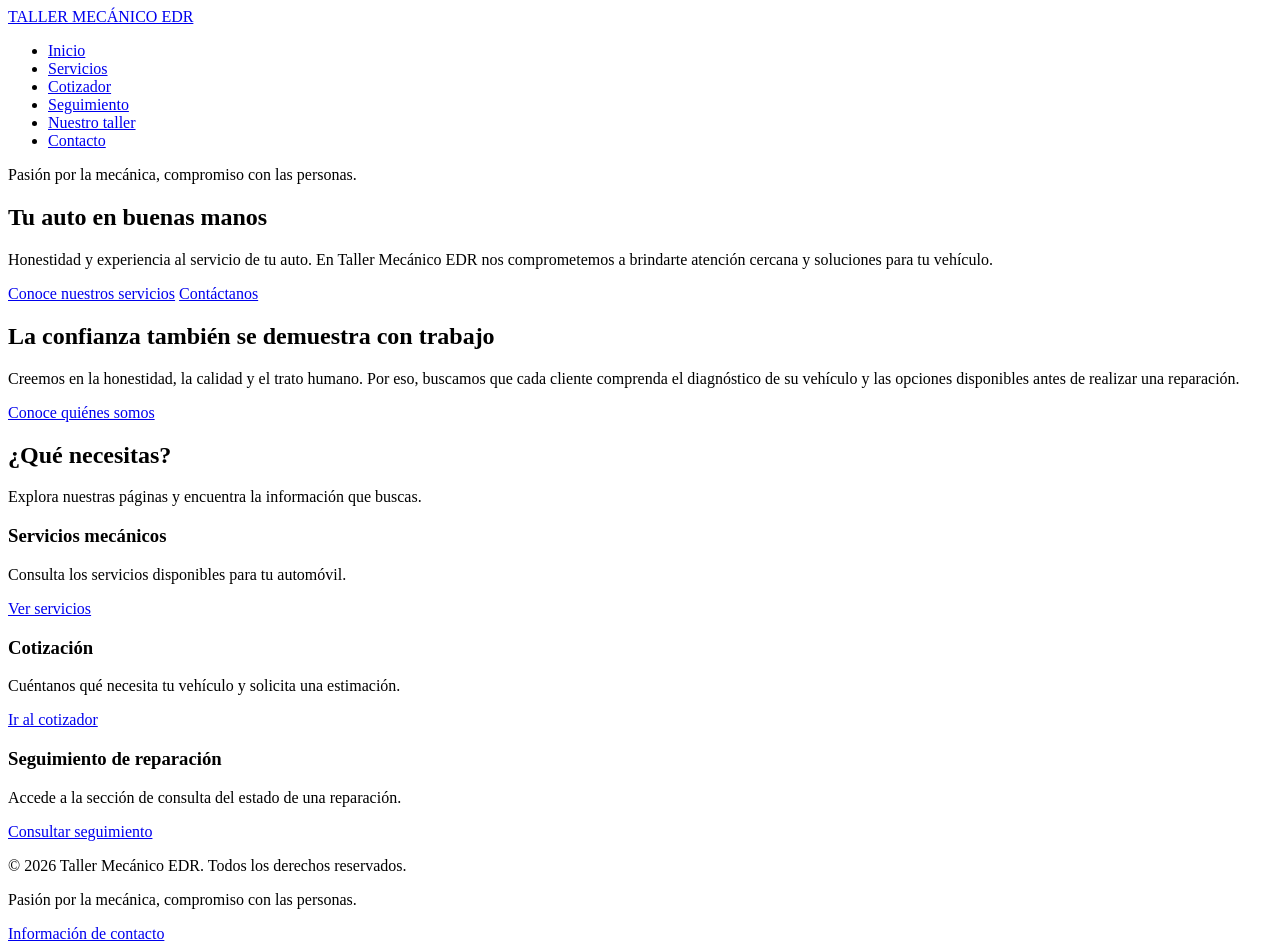
==== index.html @ e2d4d6dc "Se creó la estructura de la página de inicio" ====
<!DOCTYPE html>
<html lang="es">
<head>
    <meta charset="UTF-8">
    <meta name="viewport" content="width=device-width, initial-scale=1.0">

    <meta name="description" content="Conoce Taller Mecánico EDR. Experiencia, honestidad y compromiso al servicio de tu automóvil.">

    <title>Inicio | Taller Mecánico EDR</title>

    <link rel="stylesheet" href="estilo.css">
</head>

<body>

    <header>
        <nav aria-label="Navegación principal">
            <a href="index.html" aria-label="Taller Mecánico EDR, inicio">
                TALLER MECÁNICO EDR
            </a>

            <ul>
                <li>
                    <a href="index.html" aria-current="page">Inicio</a>
                </li>
                <li><a href="servicios.html">Servicios</a></li>
                <li><a href="cotizador.html">Cotizador</a></li>
                <li><a href="seguimiento.html">Seguimiento</a></li>
                <li><a href="taller.html">Nuestro taller</a></li>
                <li><a href="contacto.html">Contacto</a></li>
            </ul>
        </nav>
    </header>

    <main>
        <section id="bienvenida" aria-labelledby="titulo-principal">

            <p>Pasión por la mecánica, compromiso con las personas.</p>

            <h1 id="titulo-principal">
                Tu auto en buenas manos
            </h1>

            <p>
                Honestidad y experiencia al servicio de tu auto.
                En Taller Mecánico EDR nos comprometemos a brindarte
                atención cercana y soluciones para tu vehículo.
            </p>

            <a href="servicios.html">Conoce nuestros servicios</a>

            <a href="contacto.html">Contáctanos</a>

        </section>

        <section id="confianza" aria-labelledby="titulo-confianza">

            <h2 id="titulo-confianza">
                La confianza también se demuestra con trabajo
            </h2>

            <p>
                Creemos en la honestidad, la calidad y el trato humano.
                Por eso, buscamos que cada cliente comprenda el diagnóstico
                de su vehículo y las opciones disponibles antes de realizar
                una reparación.
            </p>

            <a href="taller.html">Conoce quiénes somos</a>

        </section>

        <section id="accesos" aria-labelledby="titulo-accesos">

            <h2 id="titulo-accesos">
                ¿Qué necesitas?
            </h2>

            <p>
                Explora nuestras páginas y encuentra la información
                que buscas.
            </p>

            <article>
                <h3>Servicios mecánicos</h3>
                <p>
                    Consulta los servicios disponibles para tu automóvil.
                </p>
                <a href="servicios.html">Ver servicios</a>
            </article>

            <article>
                <h3>Cotización</h3>
                <p>
                    Cuéntanos qué necesita tu vehículo y solicita
                    una estimación.
                </p>
                <a href="cotizador.html">Ir al cotizador</a>
            </article>

            <article>
                <h3>Seguimiento de reparación</h3>
                <p>
                    Accede a la sección de consulta del estado
                    de una reparación.
                </p>
                <a href="seguimiento.html">Consultar seguimiento</a>
            </article>

        </section>
    </main>

    <footer>
        <p>
            &copy; 2026 Taller Mecánico EDR.
            Todos los derechos reservados.
        </p>

        <p>Pasión por la mecánica, compromiso con las personas.</p>

        <a href="contacto.html">Información de contacto</a>
    </footer>

    <script src="script.js"></script>

</body>
</html>
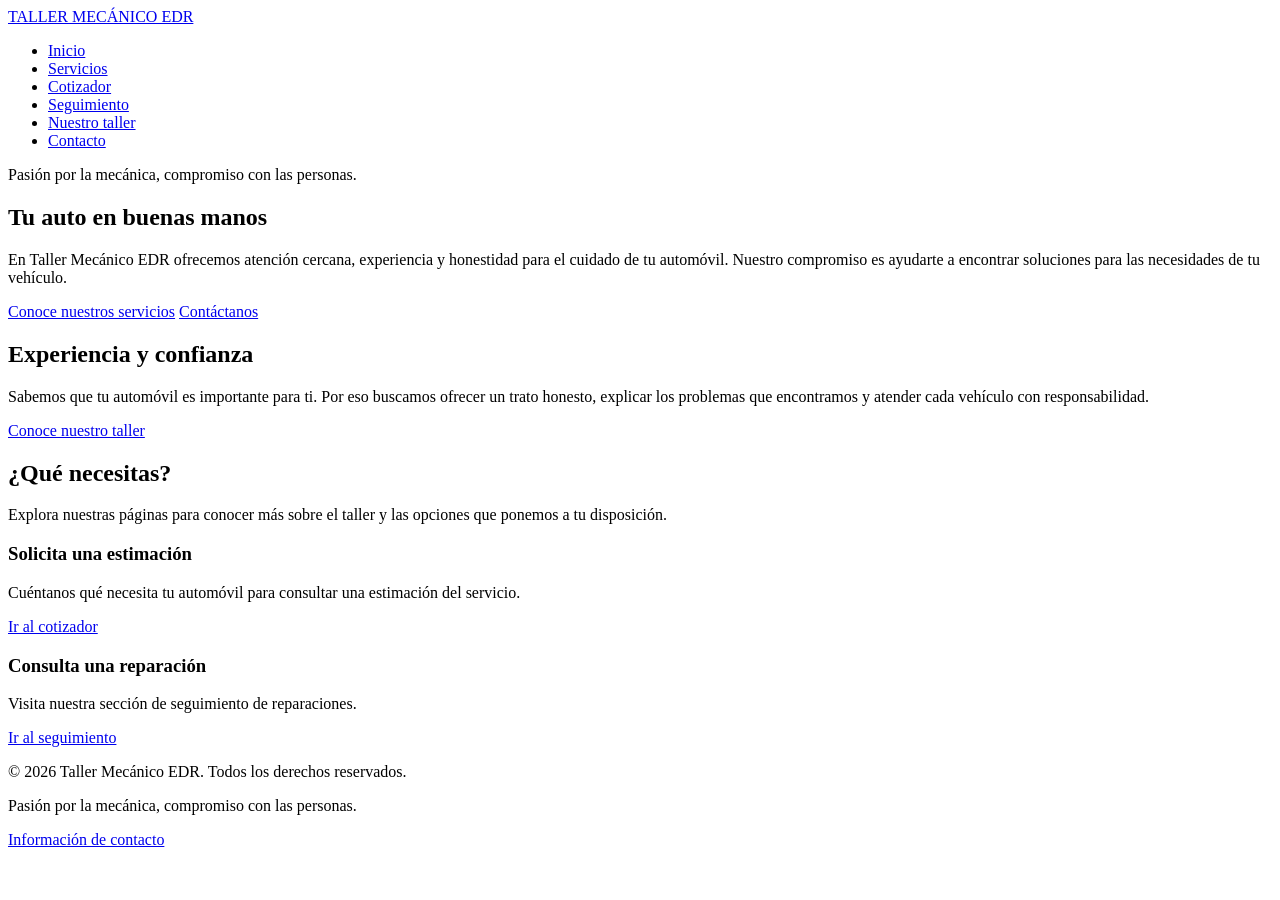
==== commit d2370ae4: "Se ajustó el contenido de la página de inicio" ====
--- a/index.html
+++ b/index.html
@@ -3,26 +3,17 @@
 <head>
     <meta charset="UTF-8">
     <meta name="viewport" content="width=device-width, initial-scale=1.0">
-
-    <meta name="description" content="Conoce Taller Mecánico EDR. Experiencia, honestidad y compromiso al servicio de tu automóvil.">
-
     <title>Inicio | Taller Mecánico EDR</title>
-
     <link rel="stylesheet" href="estilo.css">
 </head>
-
 <body>
 
     <header>
-        <nav aria-label="Navegación principal">
-            <a href="index.html" aria-label="Taller Mecánico EDR, inicio">
-                TALLER MECÁNICO EDR
-            </a>
+        <nav>
+            <a href="index.html">TALLER MECÁNICO EDR</a>
 
             <ul>
-                <li>
-                    <a href="index.html" aria-current="page">Inicio</a>
-                </li>
+                <li><a href="index.html">Inicio</a></li>
                 <li><a href="servicios.html">Servicios</a></li>
                 <li><a href="cotizador.html">Cotizador</a></li>
                 <li><a href="seguimiento.html">Seguimiento</a></li>
@@ -33,95 +24,68 @@
     </header>
 
     <main>
-        <section id="bienvenida" aria-labelledby="titulo-principal">
-
+        <section>
             <p>Pasión por la mecánica, compromiso con las personas.</p>
 
-            <h1 id="titulo-principal">
-                Tu auto en buenas manos
-            </h1>
+            <h1>Tu auto en buenas manos</h1>
 
             <p>
-                Honestidad y experiencia al servicio de tu auto.
-                En Taller Mecánico EDR nos comprometemos a brindarte
-                atención cercana y soluciones para tu vehículo.
+                En Taller Mecánico EDR ofrecemos atención cercana,
+                experiencia y honestidad para el cuidado de tu automóvil.
+                Nuestro compromiso es ayudarte a encontrar soluciones
+                para las necesidades de tu vehículo.
             </p>
 
             <a href="servicios.html">Conoce nuestros servicios</a>
-
             <a href="contacto.html">Contáctanos</a>
-
         </section>
 
-        <section id="confianza" aria-labelledby="titulo-confianza">
-
-            <h2 id="titulo-confianza">
-                La confianza también se demuestra con trabajo
-            </h2>
+        <section>
+            <h2>Experiencia y confianza</h2>
 
             <p>
-                Creemos en la honestidad, la calidad y el trato humano.
-                Por eso, buscamos que cada cliente comprenda el diagnóstico
-                de su vehículo y las opciones disponibles antes de realizar
-                una reparación.
+                Sabemos que tu automóvil es importante para ti.
+                Por eso buscamos ofrecer un trato honesto, explicar
+                los problemas que encontramos y atender cada vehículo
+                con responsabilidad.
             </p>
 
-            <a href="taller.html">Conoce quiénes somos</a>
-
+            <a href="taller.html">Conoce nuestro taller</a>
         </section>
 
-        <section id="accesos" aria-labelledby="titulo-accesos">
-
-            <h2 id="titulo-accesos">
-                ¿Qué necesitas?
-            </h2>
+        <section>
+            <h2>¿Qué necesitas?</h2>
 
             <p>
-                Explora nuestras páginas y encuentra la información
-                que buscas.
+                Explora nuestras páginas para conocer más sobre
+                el taller y las opciones que ponemos a tu disposición.
             </p>
 
             <article>
-                <h3>Servicios mecánicos</h3>
+                <h3>Solicita una estimación</h3>
                 <p>
-                    Consulta los servicios disponibles para tu automóvil.
-                </p>
-                <a href="servicios.html">Ver servicios</a>
-            </article>
-
-            <article>
-                <h3>Cotización</h3>
-                <p>
-                    Cuéntanos qué necesita tu vehículo y solicita
-                    una estimación.
+                    Cuéntanos qué necesita tu automóvil para consultar
+                    una estimación del servicio.
                 </p>
                 <a href="cotizador.html">Ir al cotizador</a>
             </article>
 
             <article>
-                <h3>Seguimiento de reparación</h3>
+                <h3>Consulta una reparación</h3>
                 <p>
-                    Accede a la sección de consulta del estado
-                    de una reparación.
+                    Visita nuestra sección de seguimiento de reparaciones.
                 </p>
-                <a href="seguimiento.html">Consultar seguimiento</a>
+                <a href="seguimiento.html">Ir al seguimiento</a>
             </article>
-
         </section>
     </main>
 
     <footer>
-        <p>
-            &copy; 2026 Taller Mecánico EDR.
-            Todos los derechos reservados.
-        </p>
-
+        <p>&copy; 2026 Taller Mecánico EDR. Todos los derechos reservados.</p>
         <p>Pasión por la mecánica, compromiso con las personas.</p>
-
         <a href="contacto.html">Información de contacto</a>
     </footer>
 
     <script src="script.js"></script>
-
 </body>
 </html>
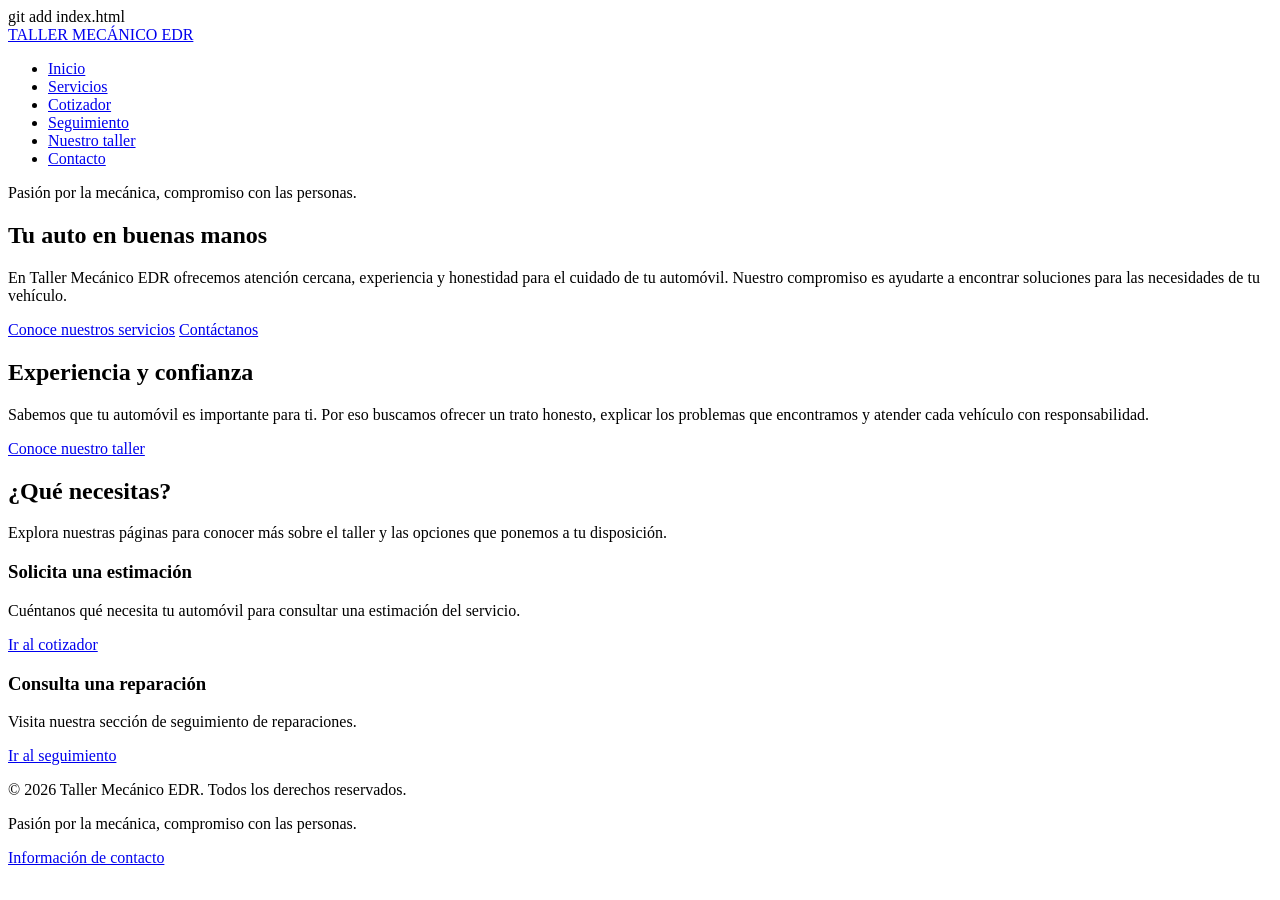
==== commit 89757e64: "Se ajustó el contenido de la página de inicio" ====
--- a/index.html
+++ b/index.html
@@ -1,4 +1,4 @@
-<!DOCTYPE html>
+git add index.html<!DOCTYPE html>
 <html lang="es">
 <head>
     <meta charset="UTF-8">
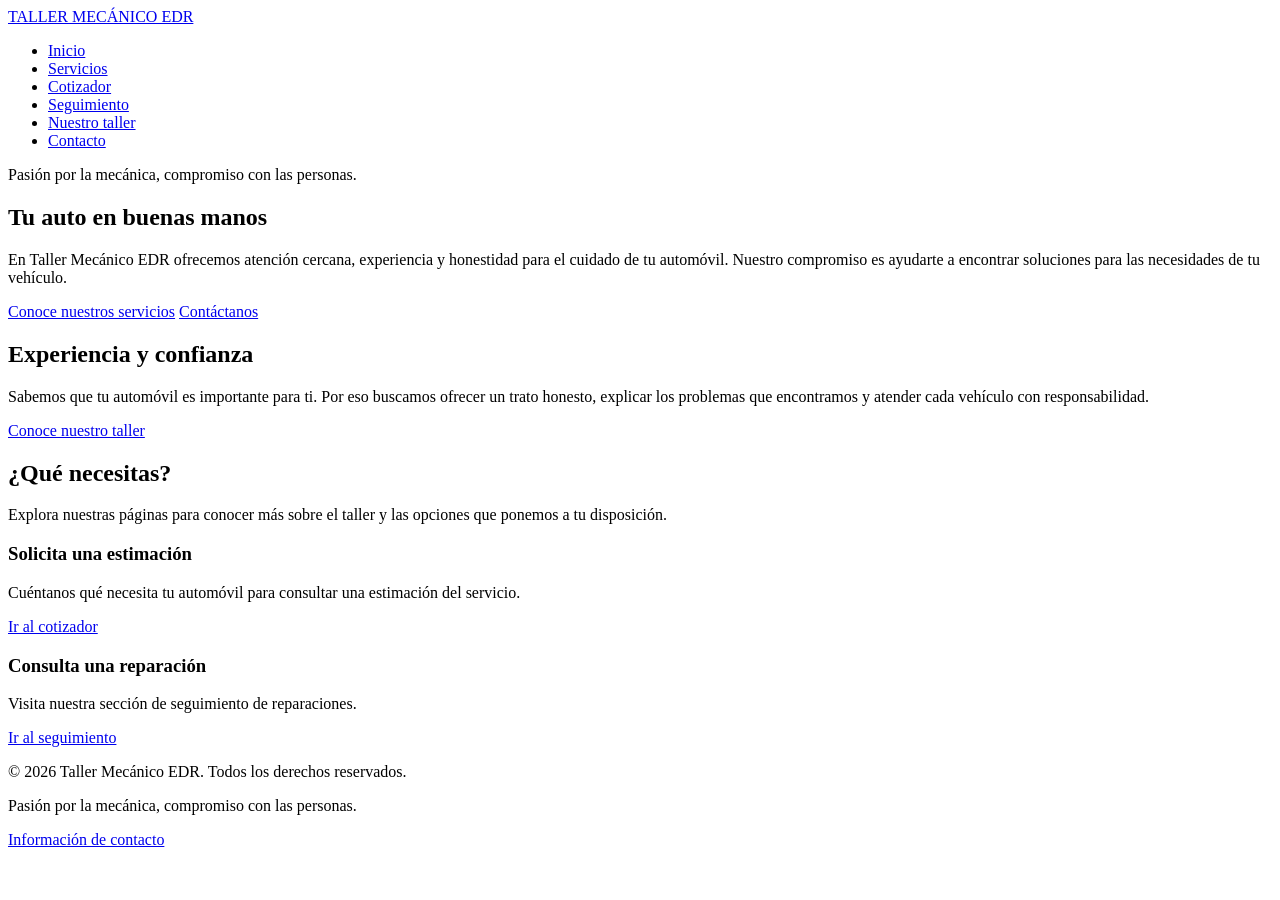
==== commit 376f3bf4: "Se ajustó el contenido de la página de inicio" ====
--- a/index.html
+++ b/index.html
@@ -1,4 +1,4 @@
-git add index.html<!DOCTYPE html>
+<!DOCTYPE html>
 <html lang="es">
 <head>
     <meta charset="UTF-8">
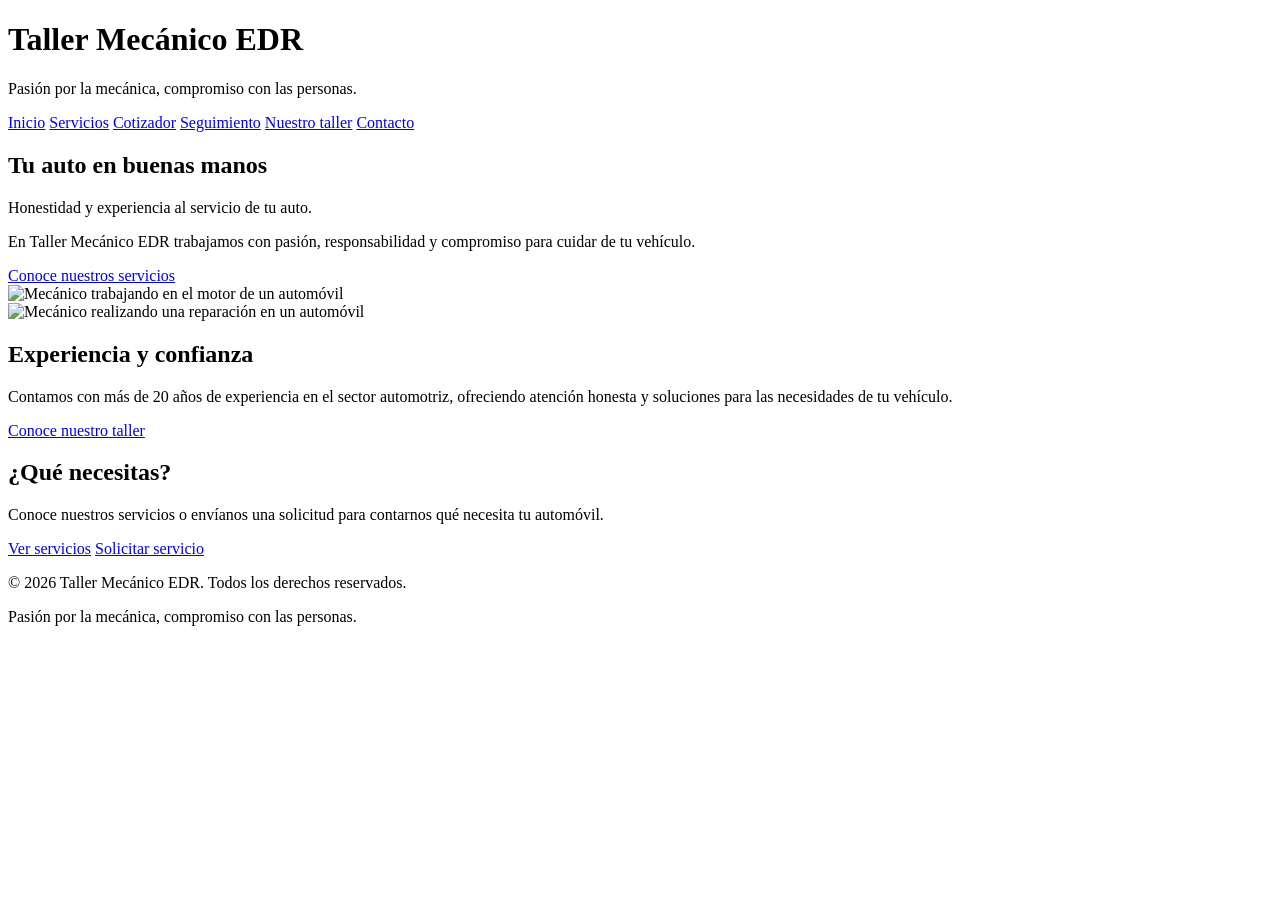
==== commit e2f14e23: "Se agregaron las imágenes de inicio y se modifico la estructura" ====
--- a/index.html
+++ b/index.html
@@ -4,88 +4,96 @@
     <meta charset="UTF-8">
     <meta name="viewport" content="width=device-width, initial-scale=1.0">
     <title>Inicio | Taller Mecánico EDR</title>
-    <link rel="stylesheet" href="estilo.css">
+    <link rel="stylesheet" href="style.css">
 </head>
+
 <body>
 
     <header>
+        <h1>Taller Mecánico EDR</h1>
+        <p>Pasión por la mecánica, compromiso con las personas.</p>
+
         <nav>
-            <a href="index.html">TALLER MECÁNICO EDR</a>
-
-            <ul>
-                <li><a href="index.html">Inicio</a></li>
-                <li><a href="servicios.html">Servicios</a></li>
-                <li><a href="cotizador.html">Cotizador</a></li>
-                <li><a href="seguimiento.html">Seguimiento</a></li>
-                <li><a href="taller.html">Nuestro taller</a></li>
-                <li><a href="contacto.html">Contacto</a></li>
-            </ul>
+            <a href="index.html">Inicio</a>
+            <a href="servicios.html">Servicios</a>
+            <a href="cotizador.html">Cotizador</a>
+            <a href="seguimiento.html">Seguimiento</a>
+            <a href="taller.html">Nuestro taller</a>
+            <a href="contacto.html">Contacto</a>
         </nav>
     </header>
 
     <main>
-        <section>
-            <p>Pasión por la mecánica, compromiso con las personas.</p>
 
-            <h1>Tu auto en buenas manos</h1>
+        <!-- Sección principal: la imagen de Inicio aparece primero -->
+        <section class="inicio-principal">
 
-            <p>
-                En Taller Mecánico EDR ofrecemos atención cercana,
-                experiencia y honestidad para el cuidado de tu automóvil.
-                Nuestro compromiso es ayudarte a encontrar soluciones
-                para las necesidades de tu vehículo.
-            </p>
+            <div class="contenido-inicio">
+                <h2>Tu auto en buenas manos</h2>
 
-            <a href="servicios.html">Conoce nuestros servicios</a>
-            <a href="contacto.html">Contáctanos</a>
+                <p>Honestidad y experiencia al servicio de tu auto.</p>
+
+                <p>
+                    En Taller Mecánico EDR trabajamos con pasión,
+                    responsabilidad y compromiso para cuidar de tu vehículo.
+                </p>
+
+                <a href="servicios.html">Conoce nuestros servicios</a>
+            </div>
+
+            <div class="imagen-inicio">
+                <img
+                    src="img/Inicio.png"
+                    alt="Mecánico trabajando en el motor de un automóvil">
+            </div>
+
         </section>
 
-        <section>
+        <!-- Segunda imagen -->
+        <section class="segunda-imagen">
+
+            <img
+                src="img/Imagen2.png"
+                alt="Mecánico realizando una reparación en un automóvil">
+
+        </section>
+
+        <section class="experiencia">
             <h2>Experiencia y confianza</h2>
 
             <p>
-                Sabemos que tu automóvil es importante para ti.
-                Por eso buscamos ofrecer un trato honesto, explicar
-                los problemas que encontramos y atender cada vehículo
-                con responsabilidad.
+                Contamos con más de 20 años de experiencia en el sector
+                automotriz, ofreciendo atención honesta y soluciones
+                para las necesidades de tu vehículo.
             </p>
 
             <a href="taller.html">Conoce nuestro taller</a>
         </section>
 
-        <section>
+        <section class="necesitas">
             <h2>¿Qué necesitas?</h2>
 
             <p>
-                Explora nuestras páginas para conocer más sobre
-                el taller y las opciones que ponemos a tu disposición.
+                Conoce nuestros servicios o envíanos una solicitud
+                para contarnos qué necesita tu automóvil.
             </p>
 
-            <article>
-                <h3>Solicita una estimación</h3>
-                <p>
-                    Cuéntanos qué necesita tu automóvil para consultar
-                    una estimación del servicio.
-                </p>
-                <a href="cotizador.html">Ir al cotizador</a>
-            </article>
+            <a href="servicios.html">Ver servicios</a>
+            <a href="cotizador.html">Solicitar servicio</a>
+        </section>
 
-            <article>
-                <h3>Consulta una reparación</h3>
-                <p>
-                    Visita nuestra sección de seguimiento de reparaciones.
-                </p>
-                <a href="seguimiento.html">Ir al seguimiento</a>
-            </article>
-        </section>
     </main>
 
     <footer>
-        <p>&copy; 2026 Taller Mecánico EDR. Todos los derechos reservados.</p>
+        <p>
+            &copy; 2026 Taller Mecánico EDR.
+            Todos los derechos reservados.
+        </p>
+
         <p>Pasión por la mecánica, compromiso con las personas.</p>
-        <a href="contacto.html">Información de contacto</a>
     </footer>
 
     <script src="script.js"></script>
+
 </body>
 </html>
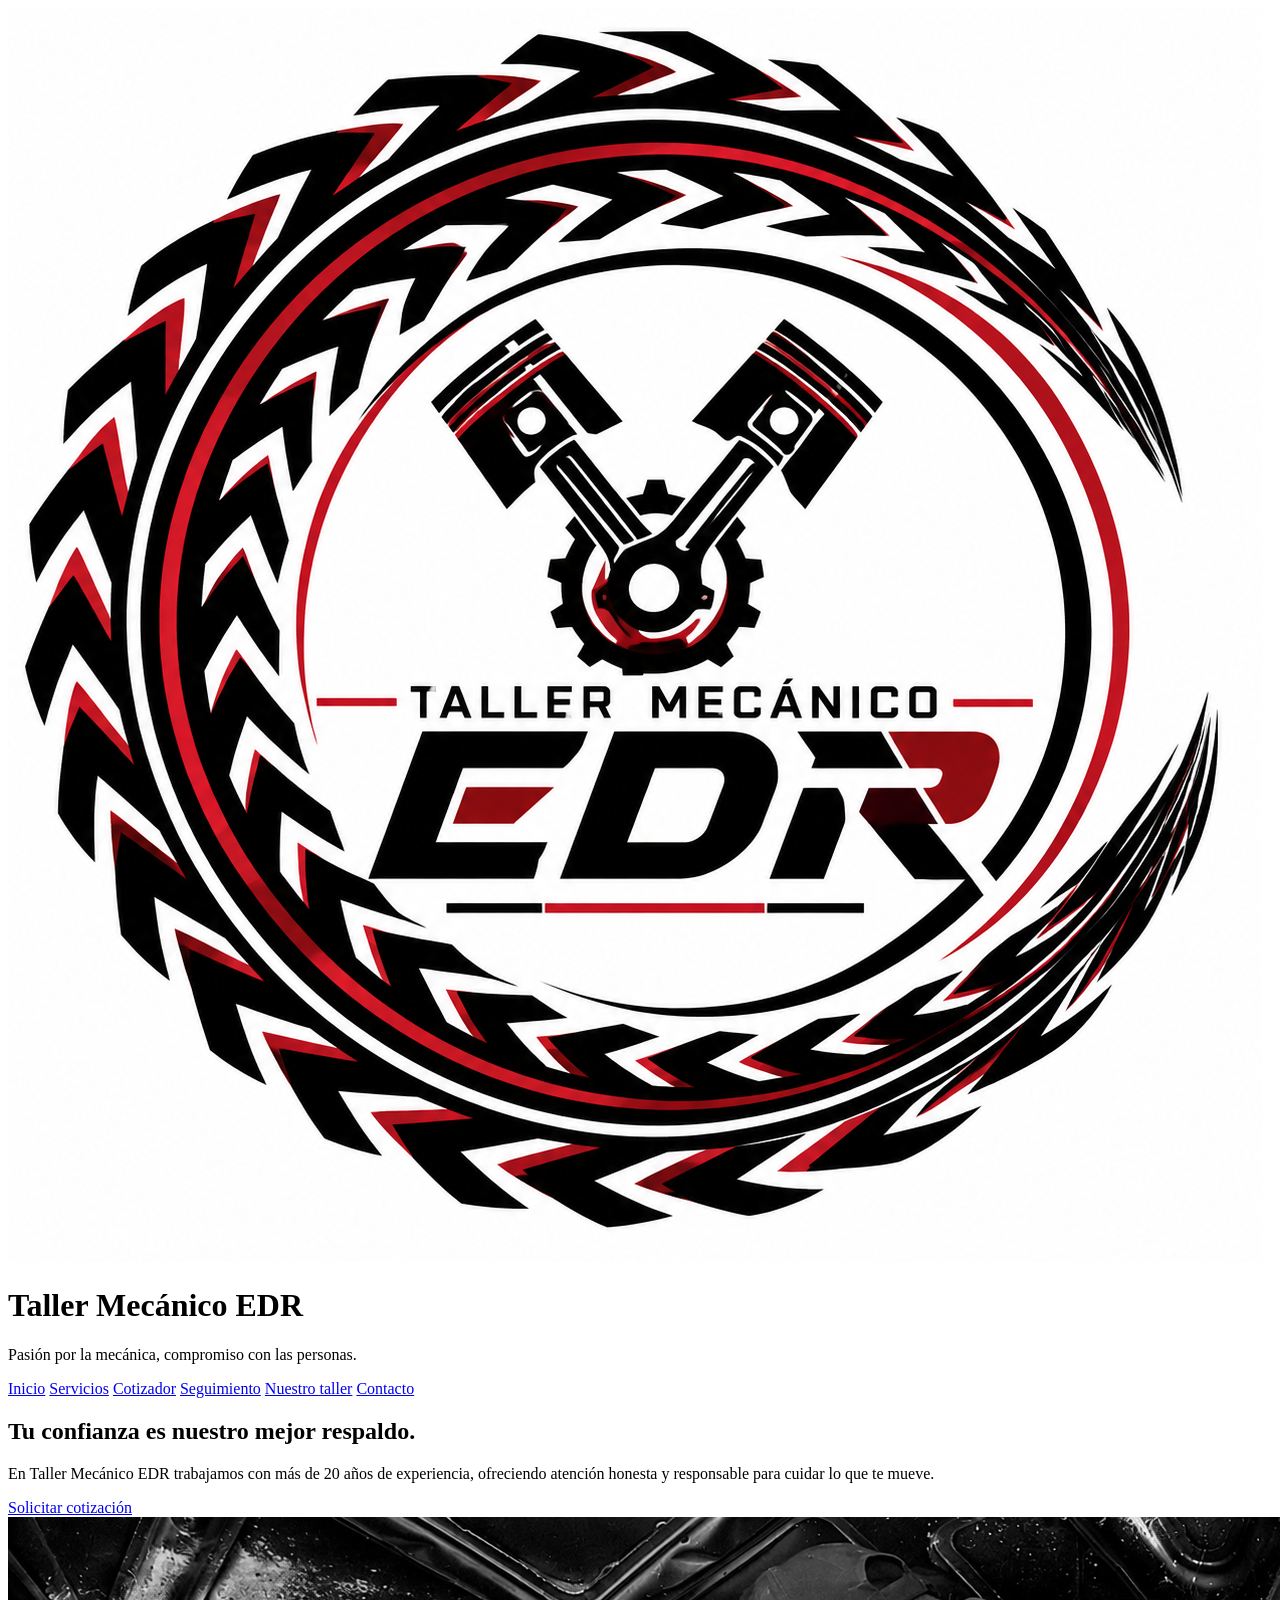
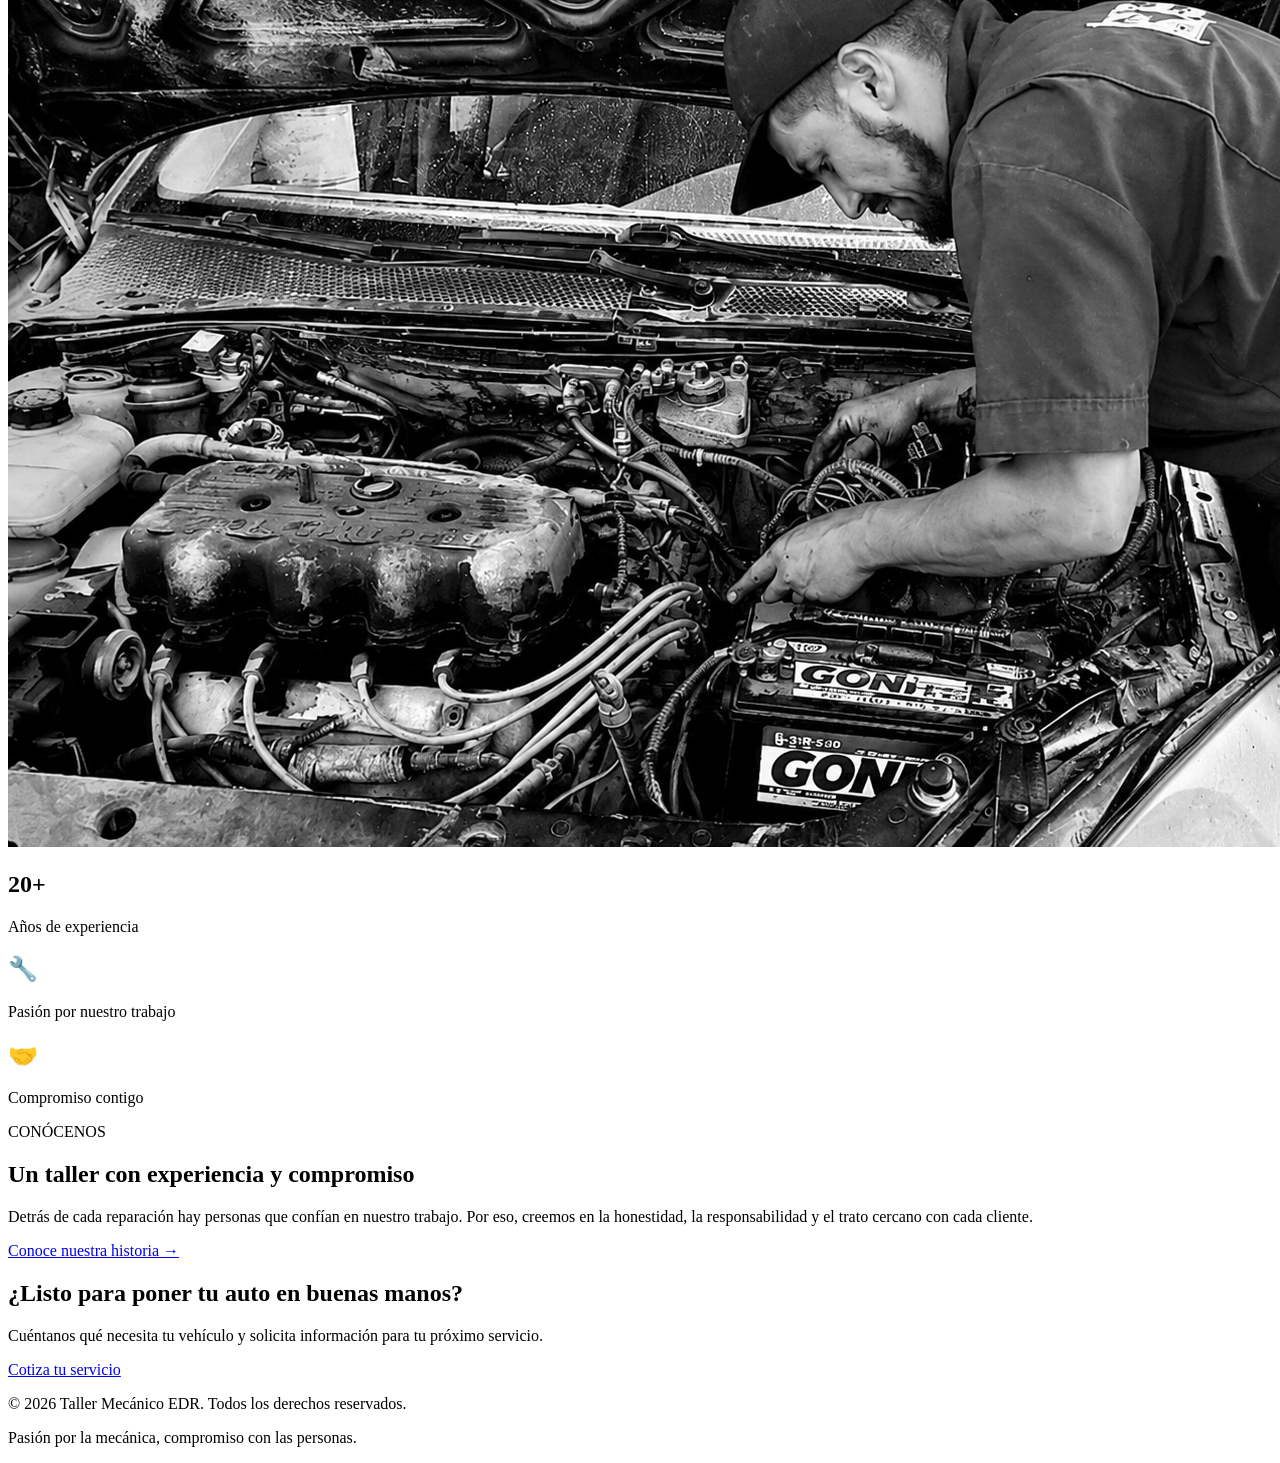
==== commit e488142c: "Actualicé la página de inicio" ====
--- a/index.html
+++ b/index.html
@@ -3,83 +3,94 @@
 <head>
     <meta charset="UTF-8">
     <meta name="viewport" content="width=device-width, initial-scale=1.0">
+    <meta name="description" content="Taller Mecánico EDR: experiencia, honestidad y compromiso con tu vehículo.">
     <title>Inicio | Taller Mecánico EDR</title>
     <link rel="stylesheet" href="style.css">
 </head>
-
 <body>
 
     <header>
+        <img src="img/logoEDR.png" alt="Logo de Taller Mecánico EDR">
         <h1>Taller Mecánico EDR</h1>
         <p>Pasión por la mecánica, compromiso con las personas.</p>
+    </header>
 
-        <nav>
-            <a href="index.html">Inicio</a>
-            <a href="servicios.html">Servicios</a>
-            <a href="cotizador.html">Cotizador</a>
-            <a href="seguimiento.html">Seguimiento</a>
-            <a href="taller.html">Nuestro taller</a>
-            <a href="contacto.html">Contacto</a>
-        </nav>
-    </header>
+    <nav>
+        <a href="index.html">Inicio</a>
+        <a href="servicios.html">Servicios</a>
+        <a href="cotizador.html">Cotizador</a>
+        <a href="seguimiento.html">Seguimiento</a>
+        <a href="taller.html">Nuestro taller</a>
+        <a href="contacto.html">Contacto</a>
+    </nav>
 
     <main>
 
-        <!-- Sección principal: la imagen de Inicio aparece primero -->
-        <section class="inicio-principal">
-
-            <div class="contenido-inicio">
-                <h2>Tu auto en buenas manos</h2>
-
-                <p>Honestidad y experiencia al servicio de tu auto.</p>
+        <section class="portada-inicio">
+            <div class="texto-portada">
+                <h2>Tu confianza es nuestro mejor respaldo.</h2>
 
                 <p>
-                    En Taller Mecánico EDR trabajamos con pasión,
-                    responsabilidad y compromiso para cuidar de tu vehículo.
+                    En Taller Mecánico EDR trabajamos con más de 20 años
+                    de experiencia, ofreciendo atención honesta y responsable
+                    para cuidar lo que te mueve.
                 </p>
 
-                <a href="servicios.html">Conoce nuestros servicios</a>
+                <a href="cotizador.html" class="boton-inicio">
+                    Solicitar cotización
+                </a>
             </div>
 
-            <div class="imagen-inicio">
-                <img
-                    src="img/Inicio.png"
-                    alt="Mecánico trabajando en el motor de un automóvil">
+            <div class="imagen-portada">
+                <img src="img/Inicio.png" alt="Vehículo en Taller Mecánico EDR">
+            </div>
+        </section>
+
+        <section class="experiencia-inicio">
+            <div>
+                <h2>20+</h2>
+                <p>Años de experiencia</p>
             </div>
 
+            <div>
+                <h2>🔧</h2>
+                <p>Pasión por nuestro trabajo</p>
+            </div>
+
+            <div>
+                <h2>🤝</h2>
+                <p>Compromiso contigo</p>
+            </div>
         </section>
 
-        <!-- Segunda imagen -->
-        <section class="segunda-imagen">
+        <section class="historia-inicio">
+            <div>
+                <p class="etiqueta-inicio">CONÓCENOS</p>
+                <h2>Un taller con experiencia y compromiso</h2>
 
-            <img
-                src="img/Imagen2.png"
-                alt="Mecánico realizando una reparación en un automóvil">
+                <p>
+                    Detrás de cada reparación hay personas que confían
+                    en nuestro trabajo. Por eso, creemos en la honestidad,
+                    la responsabilidad y el trato cercano con cada cliente.
+                </p>
 
+                <a href="taller.html" class="enlace-inicio">
+                    Conoce nuestra historia →
+                </a>
+            </div>
         </section>
 
-        <section class="experiencia">
-            <h2>Experiencia y confianza</h2>
+        <section class="cierre-inicio">
+            <h2>¿Listo para poner tu auto en buenas manos?</h2>
 
             <p>
-                Contamos con más de 20 años de experiencia en el sector
-                automotriz, ofreciendo atención honesta y soluciones
-                para las necesidades de tu vehículo.
+                Cuéntanos qué necesita tu vehículo y solicita información
+                para tu próximo servicio.
             </p>
 
-            <a href="taller.html">Conoce nuestro taller</a>
-        </section>
-
-        <section class="necesitas">
-            <h2>¿Qué necesitas?</h2>
-
-            <p>
-                Conoce nuestros servicios o envíanos una solicitud
-                para contarnos qué necesita tu automóvil.
-            </p>
-
-            <a href="servicios.html">Ver servicios</a>
-            <a href="cotizador.html">Solicitar servicio</a>
+            <a href="cotizador.html" class="boton-inicio">
+                Cotiza tu servicio
+            </a>
         </section>
 
     </main>
@@ -93,7 +104,5 @@
         <p>Pasión por la mecánica, compromiso con las personas.</p>
     </footer>
 
-    <script src="script.js"></script>
-
 </body>
 </html>
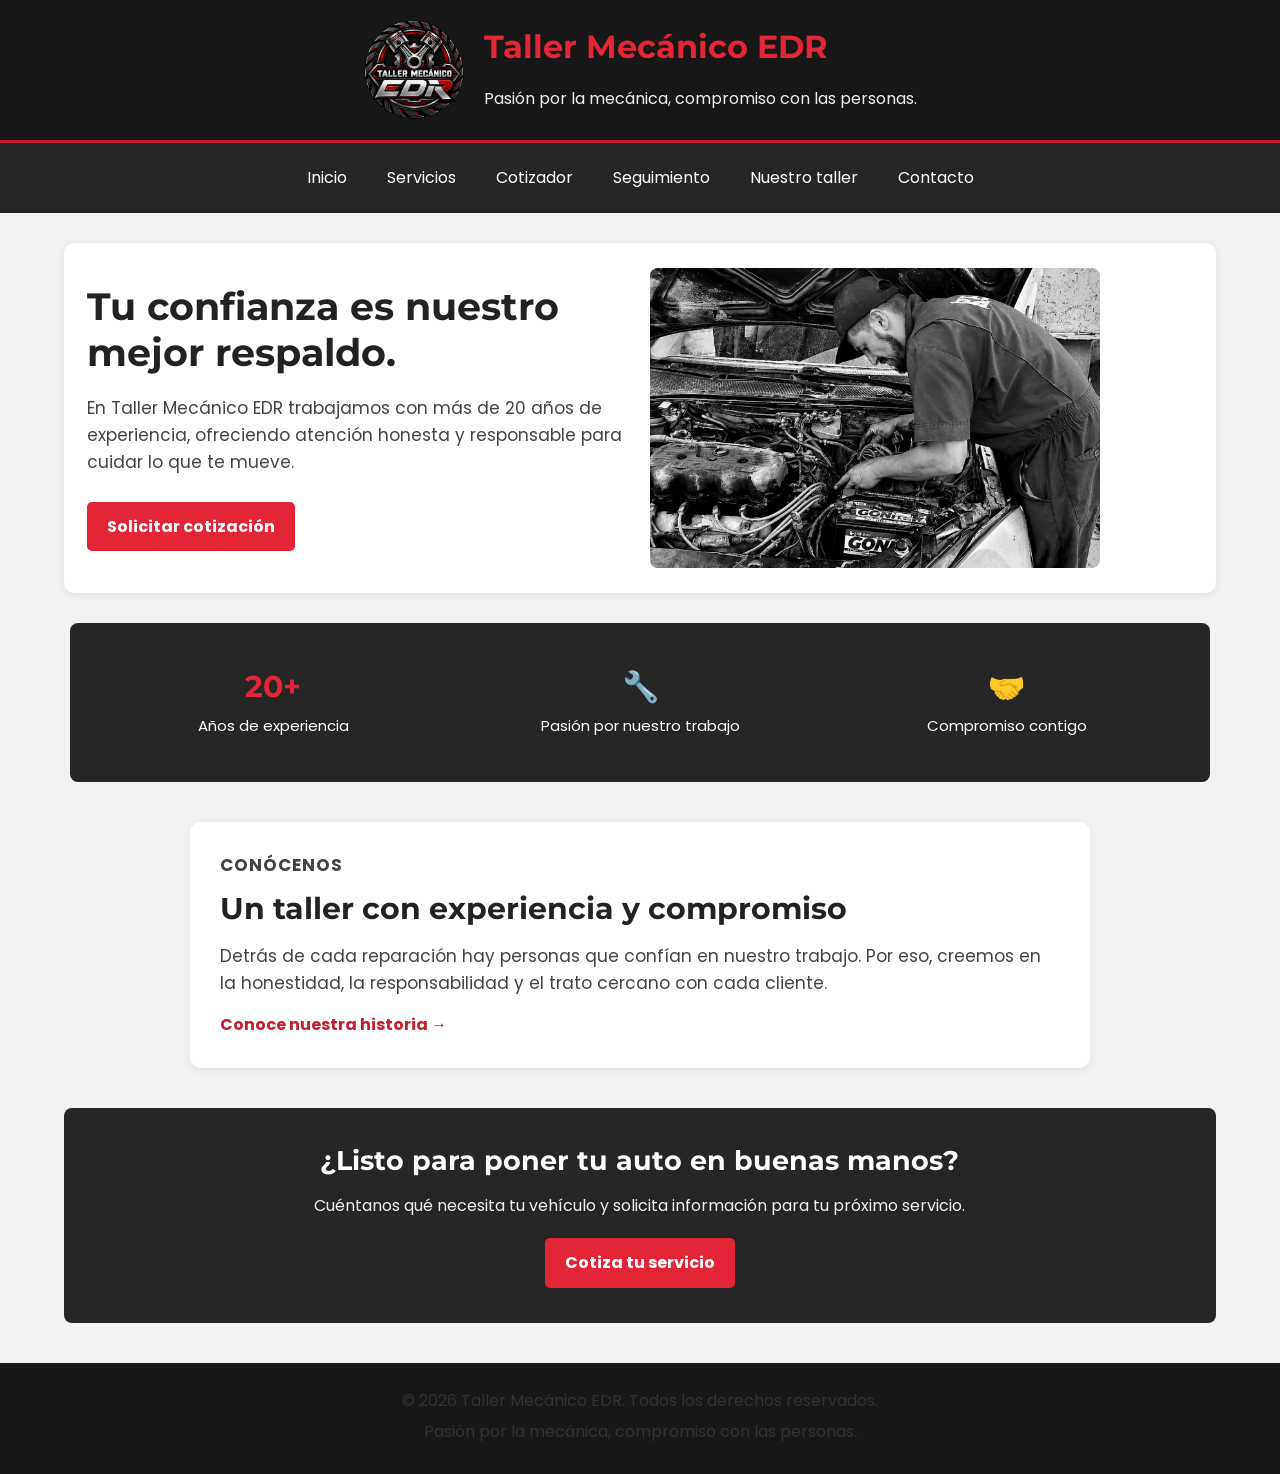
==== commit 63f0b709: "Integre Bootstrap en la página de inicio" ====
--- a/index.html
+++ b/index.html
@@ -4,9 +4,23 @@
     <meta charset="UTF-8">
     <meta name="viewport" content="width=device-width, initial-scale=1.0">
     <meta name="description" content="Taller Mecánico EDR: experiencia, honestidad y compromiso con tu vehículo.">
+
     <title>Inicio | Taller Mecánico EDR</title>
+
+    <!-- Uso Bootstrap para adaptar mi página a diferentes pantallas -->
+    <link
+        href="https://cdn.jsdelivr.net/npm/bootstrap@5.3.3/dist/css/bootstrap.min.css"
+        rel="stylesheet"
+    >
+
+    <link
+        href="https://fonts.googleapis.com/css2?family=Montserrat:wght@400;500;600;700&family=Poppins:wght@400;500;600;700&display=swap"
+        rel="stylesheet"
+    >
+
     <link rel="stylesheet" href="style.css">
 </head>
+
 <body>
 
     <header>
@@ -26,71 +40,93 @@
 
     <main>
 
-        <section class="portada-inicio">
-            <div class="texto-portada">
-                <h2>Tu confianza es nuestro mejor respaldo.</h2>
+        <section class="portada-inicio container-fluid">
+            <div class="row align-items-center">
 
-                <p>
-                    En Taller Mecánico EDR trabajamos con más de 20 años
-                    de experiencia, ofreciendo atención honesta y responsable
-                    para cuidar lo que te mueve.
-                </p>
+                <div class="texto-portada col-12 col-md-6">
+                    <h2>Tu confianza es nuestro mejor respaldo.</h2>
 
-                <a href="cotizador.html" class="boton-inicio">
-                    Solicitar cotización
-                </a>
-            </div>
+                    <p>
+                        En Taller Mecánico EDR trabajamos con más de 20 años
+                        de experiencia, ofreciendo atención honesta y responsable
+                        para cuidar lo que te mueve.
+                    </p>
 
-            <div class="imagen-portada">
-                <img src="img/Inicio.png" alt="Vehículo en Taller Mecánico EDR">
+                    <a href="cotizador.html" class="boton-inicio">
+                        Solicitar cotización
+                    </a>
+                </div>
+
+                <div class="imagen-portada col-12 col-md-6">
+                    <img
+                        src="img/Inicio.png"
+                        alt="Vehículo en Taller Mecánico EDR"
+                        class="img-fluid"
+                    >
+                </div>
+
             </div>
         </section>
 
-        <section class="experiencia-inicio">
-            <div>
-                <h2>20+</h2>
-                <p>Años de experiencia</p>
-            </div>
+        <section class="experiencia-inicio container">
+            <div class="row justify-content-center">
 
-            <div>
-                <h2>🔧</h2>
-                <p>Pasión por nuestro trabajo</p>
-            </div>
+                <div class="col-12 col-md-4">
+                    <h2>20+</h2>
+                    <p>Años de experiencia</p>
+                </div>
 
-            <div>
-                <h2>🤝</h2>
-                <p>Compromiso contigo</p>
+                <div class="col-12 col-md-4">
+                    <h2>🔧</h2>
+                    <p>Pasión por nuestro trabajo</p>
+                </div>
+
+                <div class="col-12 col-md-4">
+                    <h2>🤝</h2>
+                    <p>Compromiso contigo</p>
+                </div>
+
             </div>
         </section>
 
-        <section class="historia-inicio">
-            <div>
-                <p class="etiqueta-inicio">CONÓCENOS</p>
-                <h2>Un taller con experiencia y compromiso</h2>
+        <section class="historia-inicio container-fluid">
+            <div class="row align-items-center">
+                <div class="col-12">
 
-                <p>
-                    Detrás de cada reparación hay personas que confían
-                    en nuestro trabajo. Por eso, creemos en la honestidad,
-                    la responsabilidad y el trato cercano con cada cliente.
-                </p>
+                    <p class="etiqueta-inicio">CONÓCENOS</p>
+                    <h2>Un taller con experiencia y compromiso</h2>
 
-                <a href="taller.html" class="enlace-inicio">
-                    Conoce nuestra historia →
-                </a>
+                    <p>
+                        Detrás de cada reparación hay personas que confían
+                        en nuestro trabajo. Por eso, creemos en la honestidad,
+                        la responsabilidad y el trato cercano con cada cliente.
+                    </p>
+
+                    <a href="taller.html" class="enlace-inicio">
+                        Conoce nuestra historia →
+                    </a>
+
+                </div>
             </div>
         </section>
 
-        <section class="cierre-inicio">
-            <h2>¿Listo para poner tu auto en buenas manos?</h2>
+        <section class="cierre-inicio container-fluid">
+            <div class="row justify-content-center">
+                <div class="col-12 col-lg-10">
 
-            <p>
-                Cuéntanos qué necesita tu vehículo y solicita información
-                para tu próximo servicio.
-            </p>
+                    <h2>¿Listo para poner tu auto en buenas manos?</h2>
 
-            <a href="cotizador.html" class="boton-inicio">
-                Cotiza tu servicio
-            </a>
+                    <p>
+                        Cuéntanos qué necesita tu vehículo y solicita información
+                        para tu próximo servicio.
+                    </p>
+
+                    <a href="cotizador.html" class="boton-inicio">
+                        Cotiza tu servicio
+                    </a>
+
+                </div>
+            </div>
         </section>
 
     </main>
@@ -104,5 +140,7 @@
         <p>Pasión por la mecánica, compromiso con las personas.</p>
     </footer>
 
+    <script src="https://cdn.jsdelivr.net/npm/bootstrap@5.3.3/dist/js/bootstrap.bundle.min.js"></script>
+
 </body>
 </html>
--- a/style.css
+++ b/style.css
@@ -0,0 +1,867 @@
+* {
+    margin: 0;
+    padding: 0;
+    box-sizing: border-box;
+}
+
+body {
+    font-family: 'Poppins', sans-serif;
+    background-color: #f2f2f2;
+    color: #222222;
+    line-height: 1.6;
+}
+
+img {
+    max-width: 100%;
+}
+
+h2,
+h3 {
+    line-height: 1.3;
+}
+
+p {
+    overflow-wrap: break-word;
+}
+
+/* General */
+
+main {
+    width: 90%;
+    max-width: 1200px;
+    min-height: 60vh;
+    margin: 30px auto;
+}
+
+section {
+    margin-bottom: 30px;
+}
+
+h2 {
+    color: #c51f30;
+    margin-bottom: 15px;
+    font-size: 26px;
+}
+
+h3 {
+    color: #222222;
+    margin-bottom: 10px;
+}
+
+p {
+    margin-bottom: 15px;
+}
+
+/* Encabezado */
+
+header {
+    background-color: #171717;
+    color: white;
+    display: grid;
+    grid-template-columns: 100px auto;
+    grid-template-rows: auto auto;
+    justify-content: center;
+    align-items: center;
+    column-gap: 20px;
+    padding: 20px;
+    border-bottom: 3px solid #c51f30;
+}
+
+header img {
+    display: block;
+    grid-column: 1;
+    grid-row: 1 / 3;
+    width: 100px;
+    height: 100px;
+    object-fit: contain;
+    margin: 0;
+}
+
+header h1 {
+    grid-column: 2;
+    grid-row: 1;
+    color: #e32636;
+    font-size: 32px;
+    font-weight: bold;
+    margin-bottom: 4px;
+    text-align: left;
+}
+
+header p {
+    grid-column: 2;
+    grid-row: 2;
+    color: #eeeeee;
+    font-size: 16px;
+    margin-bottom: 0;
+    text-align: left;
+}
+
+/* Menú */
+
+nav {
+    background-color: #262626;
+    display: flex;
+    justify-content: center;
+    align-items: center;
+    flex-wrap: wrap;
+    padding: 12px;
+    gap: 10px;
+}
+
+nav a {
+    color: white;
+    text-decoration: none;
+    padding: 10px 15px;
+    border-radius: 5px;
+    transition: background-color 0.2s;
+}
+
+nav a:hover {
+    background-color: #e32636;
+}
+
+/* Botones */
+
+.boton-inicio {
+    display: inline-block;
+    background-color: #e32636;
+    color: white;
+    text-decoration: none;
+    padding: 12px 20px;
+    border: none;
+    border-radius: 5px;
+    font-weight: bold;
+    transition: background-color 0.2s;
+}
+
+.boton-inicio:hover {
+    background-color: #a81725;
+}
+
+button {
+    background-color: #e32636;
+    color: white;
+    border: none;
+    padding: 12px 20px;
+    border-radius: 5px;
+    cursor: pointer;
+    font-size: 16px;
+    transition: background-color 0.2s;
+}
+
+button:hover {
+    background-color: #a81725;
+}
+
+/* Inicio */
+
+.portada-inicio {
+    display: flex;
+    align-items: center;
+    justify-content: space-between;
+    gap: 35px;
+    margin: 30px auto;
+    padding: 25px;
+    background-color: white;
+    border-radius: 10px;
+    box-shadow: 0 2px 8px #00000015;
+}
+
+.texto-portada,
+.imagen-portada {
+    flex: 1;
+    min-width: 0;
+}
+
+.texto-portada {
+    padding: 10px;
+}
+
+.texto-portada h2 {
+    color: #222222;
+    font-size: 38px;
+    line-height: 1.2;
+    margin-bottom: 20px;
+}
+
+.texto-portada p {
+    color: #444444;
+    font-size: 17px;
+    margin-bottom: 25px;
+}
+
+.imagen-portada img {
+    display: block;
+    width: 100%;
+    max-width: 450px;
+    height: 300px;
+    object-fit: cover;
+    border-radius: 8px;
+}
+
+/* Datos */
+
+.experiencia-inicio {
+    display: flex;
+    justify-content: center;
+    gap: 15px;
+    margin: 25px auto;
+    padding: 20px;
+    background-color: #262626;
+    border-radius: 8px;
+}
+
+.experiencia-inicio div {
+    flex: 1;
+    min-width: 0;
+    text-align: center;
+    padding: 12px;
+}
+
+.experiencia-inicio h2 {
+    color: #e32636;
+    font-size: 30px;
+    margin-bottom: 8px;
+}
+
+.experiencia-inicio p {
+    color: white;
+    font-size: 15px;
+    margin-bottom: 0;
+}
+
+/* Historia */
+
+.historia-inicio {
+    max-width: 900px;
+    margin: 40px auto;
+    padding: 30px;
+    background-color: white;
+    border-radius: 10px;
+    box-shadow: 0 2px 8px #00000015;
+}
+
+.etiqueta-inicio {
+    color: #c51f30;
+    font-size: 13px;
+    font-weight: bold;
+    letter-spacing: 1px;
+    margin-bottom: 10px;
+}
+
+.historia-inicio h2 {
+    color: #222222;
+    font-size: 30px;
+    margin-bottom: 15px;
+}
+
+.historia-inicio p {
+    color: #444444;
+    font-size: 17px;
+}
+
+.enlace-inicio {
+    display: inline-block;
+    color: #c51f30;
+    text-decoration: none;
+    font-weight: bold;
+}
+
+.enlace-inicio:hover {
+    text-decoration: underline;
+}
+
+/* Cierre */
+
+.cierre-inicio {
+    background-color: #262626;
+    color: white;
+    text-align: center;
+    padding: 35px 25px;
+    border-radius: 8px;
+}
+
+.cierre-inicio h2 {
+    color: white;
+    font-size: 27px;
+    margin-bottom: 15px;
+}
+
+.cierre-inicio p {
+    color: #eeeeee;
+    margin-bottom: 20px;
+}
+
+/* Introducciones */
+
+.introduccion-servicios,
+.introduccion-cotizador,
+.introduccion-seguimiento,
+.introduccion-taller,
+.introduccion-contacto {
+    background-color: white;
+    padding: 30px;
+    border-radius: 10px;
+    text-align: center;
+    box-shadow: 0 2px 8px #00000015;
+}
+
+/* Servicios */
+
+.galeria-servicios,
+.lista-servicios,
+.tarjetas-servicios,
+.contenedor-servicios,
+.tarjetas-confianza,
+.contenedor-valores,
+.lista-folios {
+    display: flex;
+    flex-wrap: wrap;
+    justify-content: center;
+    gap: 20px;
+}
+
+.galeria-servicios {
+    align-items: center;
+    margin: 25px auto;
+}
+
+.galeria-servicios img {
+    display: block;
+    width: 45%;
+    max-width: 400px;
+    height: 220px;
+    object-fit: cover;
+    border-radius: 8px;
+}
+
+.lista-servicios,
+.tarjetas-servicios,
+.contenedor-servicios,
+.tarjetas-confianza,
+.contenedor-valores,
+.lista-folios {
+    margin-top: 20px;
+}
+
+.tarjeta-servicio,
+.tarjetas-servicios article,
+.contenedor-servicios article,
+.tarjetas-confianza article,
+.contenedor-valores article,
+.lista-folios article {
+    background-color: white;
+    padding: 20px;
+    border-radius: 8px;
+    flex: 1 1 250px;
+    min-width: 200px;
+    max-width: 360px;
+    border-bottom: 4px solid #e32636;
+    box-shadow: 0 2px 8px #00000015;
+}
+
+.emoji-servicio {
+    display: block;
+    font-size: 30px;
+    margin-bottom: 10px;
+}
+
+.tarjetas-servicios img,
+.contenedor-servicios img,
+.tarjetas-confianza img {
+    display: block;
+    width: 100%;
+    max-width: 180px;
+    height: 115px;
+    object-fit: cover;
+    margin: 0 auto 15px;
+    border-radius: 8px;
+}
+
+.lista-folios span {
+    display: inline-block;
+    background-color: #eeeeee;
+    padding: 5px 10px;
+    border-radius: 5px;
+    font-weight: bold;
+}
+
+.solicitar-servicio {
+    background-color: #202020;
+    color: white;
+    padding: 30px;
+    text-align: center;
+    border-radius: 10px;
+}
+
+.solicitar-servicio h2 {
+    color: white;
+}
+
+.solicitar-servicio a,
+.invitacion-taller a,
+.mensaje-contacto a {
+    display: inline-block;
+    background-color: #e32636;
+    color: white;
+    text-decoration: none;
+    padding: 12px 20px;
+    border-radius: 5px;
+    margin-top: 10px;
+}
+
+.solicitar-servicio a:hover,
+.invitacion-taller a:hover,
+.mensaje-contacto a:hover {
+    background-color: #a81725;
+}
+
+/* Cotizador */
+
+.contenido-cotizador {
+    display: flex;
+    align-items: stretch;
+    justify-content: center;
+    gap: 30px;
+    margin-top: 25px;
+}
+
+.imagenes-cotizador {
+    flex: 1;
+    min-width: 0;
+    display: flex;
+    flex-direction: column;
+    justify-content: space-between;
+    max-width: 450px;
+}
+
+.imagenes-cotizador img {
+    display: block;
+    width: 100%;
+    max-width: 400px;
+    height: 250px;
+    object-fit: cover;
+    border-radius: 8px;
+    margin: 0 auto 20px;
+}
+
+.texto-imagen-cotizador {
+    margin: 0 0 20px;
+    padding: 25px;
+    background-color: white;
+    border-radius: 8px;
+}
+
+.formulario-cotizador {
+    flex: 1.5;
+    min-width: 0;
+}
+
+/* Formularios */
+
+form {
+    margin-top: 20px;
+    padding: 25px;
+    background-color: white;
+    border-radius: 8px;
+    box-shadow: 0 2px 8px #00000015;
+}
+
+.campo-formulario {
+    margin-bottom: 20px;
+}
+
+.campo-formulario label,
+form label {
+    display: block;
+    font-weight: bold;
+    margin-bottom: 8px;
+}
+
+input,
+select,
+textarea {
+    width: 100%;
+    padding: 12px;
+    border: 1px solid #cccccc;
+    border-radius: 5px;
+    font-family: Arial, sans-serif;
+    font-size: 16px;
+    background-color: white;
+    color: #222222;
+}
+
+textarea {
+    resize: vertical;
+    min-height: 110px;
+}
+
+input:focus,
+select:focus,
+textarea:focus {
+    outline: 2px solid #c51f30;
+    outline-offset: 1px;
+}
+
+#mensajeCotizador,
+#resultadoSeguimiento {
+    margin-top: 20px;
+    padding: 15px;
+    border-radius: 5px;
+    overflow-wrap: anywhere;
+    background-color: white;
+}
+
+/* Taller */
+
+.introduccion-taller {
+    margin-bottom: 30px;
+}
+
+.historia-taller,
+.filosofia-taller,
+.contenido-contacto,
+.contenido-seguimiento {
+    display: flex;
+    align-items: center;
+    gap: 30px;
+    background-color: white;
+    padding: 25px;
+    border-radius: 10px;
+    box-shadow: 0 2px 8px #00000015;
+}
+
+.imagen-historia,
+.texto-historia,
+.texto-filosofia,
+.imagen-filosofia,
+.informacion-contacto,
+.imagenes-contacto,
+.imagen-seguimiento,
+.consulta-seguimiento {
+    flex: 1;
+    min-width: 0;
+}
+
+/* Imágenes del taller */
+
+.imagen-historia img,
+.imagen-filosofia img,
+.imagenes-contacto img,
+.imagen-seguimiento img {
+    display: block;
+    width: 100%;
+    height: auto;
+    max-height: none;
+    object-fit: contain;
+    border-radius: 8px;
+    margin-bottom: 15px;
+}
+
+/* Texto del taller */
+
+.texto-historia h2,
+.texto-filosofia h2 {
+    text-align: center;
+}
+
+.texto-historia p,
+.texto-filosofia p {
+    text-align: justify;
+}
+
+.contenedor-valores {
+    margin-top: 25px;
+}
+
+.contenedor-valores article {
+    max-width: none;
+}
+
+/* Contacto */
+
+.introduccion-contacto,
+.introduccion-seguimiento,
+.contenido-contacto,
+.contenido-seguimiento {
+    margin-bottom: 30px;
+}
+
+/* Mapa */
+
+.mapa-taller {
+    margin: 30px 0;
+    padding: 30px;
+    background-color: white;
+    border-radius: 15px;
+    box-shadow: 0 4px 15px #00000012;
+}
+
+.mapa-taller h2 {
+    color: #c51f30;
+    text-align: center;
+    font-size: 32px;
+    margin-bottom: 25px;
+}
+
+.mapa-taller iframe {
+    display: block;
+    width: 100%;
+    height: 400px;
+    border: none;
+    border-radius: 12px;
+}
+
+.mapa-taller p {
+    margin-top: 20px;
+    margin-bottom: 0;
+}
+
+.mapa-taller a {
+    color: #c51f30;
+    font-size: 20px;
+}
+
+.mapa-taller a:hover {
+    color: #a81725;
+}
+
+/* Mensajes finales */
+
+.invitacion-taller,
+.mensaje-contacto {
+    background-color: #202020;
+    color: white;
+    padding: 30px;
+    text-align: center;
+    border-radius: 10px;
+}
+
+.invitacion-taller h2,
+.mensaje-contacto h2 {
+    color: white;
+}
+
+/* Enlaces */
+
+a {
+    overflow-wrap: break-word;
+}
+
+main a {
+    color: #c51f30;
+}
+
+/* Pie de página */
+
+footer {
+    background-color: #171717;
+    color: white;
+    text-align: center;
+    padding: 25px;
+    margin-top: 40px;
+}
+
+footer p {
+    margin-bottom: 5px;
+}
+
+/* Celular */
+
+@media (max-width: 768px) {
+    header {
+        display: flex;
+        flex-direction: column;
+        text-align: center;
+        gap: 0;
+    }
+
+    header img {
+        width: 90px;
+        height: 90px;
+        margin-bottom: 10px;
+    }
+
+    header h1 {
+        font-size: 26px;
+        text-align: center;
+    }
+
+    header p {
+        text-align: center;
+    }
+
+    nav {
+        flex-direction: column;
+        align-items: stretch;
+        text-align: center;
+    }
+
+    main {
+        width: 94%;
+        margin: 20px auto;
+    }
+
+    .portada-inicio {
+        flex-direction: column;
+        gap: 20px;
+        margin: 20px auto;
+        padding: 18px;
+    }
+
+    .texto-portada {
+        padding: 5px;
+    }
+
+    .texto-portada h2 {
+        font-size: 30px;
+    }
+
+    .imagen-portada img {
+        max-width: 100%;
+        height: 230px;
+    }
+
+    .experiencia-inicio,
+    .historia-taller,
+    .filosofia-taller,
+    .contenido-contacto,
+    .contenido-seguimiento,
+    .contenedor-valores,
+    .lista-folios,
+    .contenido-cotizador {
+        flex-direction: column;
+    }
+
+    .experiencia-inicio {
+        gap: 5px;
+    }
+
+    .experiencia-inicio div {
+        padding: 12px;
+    }
+
+    .historia-inicio {
+        margin: 25px auto;
+        padding: 20px;
+    }
+
+    .historia-inicio h2 {
+        font-size: 26px;
+    }
+
+    .galeria-servicios img {
+        width: 100%;
+        max-width: 350px;
+        height: 200px;
+    }
+
+    .contenido-cotizador {
+        gap: 20px;
+    }
+
+    .imagenes-cotizador {
+        width: 100%;
+        max-width: 450px;
+        margin: 0 auto;
+    }
+
+    .imagenes-cotizador img {
+        height: 220px;
+        margin-bottom: 20px;
+    }
+
+    .texto-imagen-cotizador {
+        margin-bottom: 20px;
+    }
+
+    .formulario-cotizador {
+        width: 100%;
+    }
+
+    .tarjetas-servicios img,
+    .contenedor-servicios img,
+    .tarjetas-confianza img {
+        max-width: 160px;
+        height: 105px;
+    }
+
+    .historia-taller,
+    .filosofia-taller,
+    .contenido-contacto,
+    .contenido-seguimiento {
+        padding: 18px;
+    }
+
+    .imagen-historia img,
+    .imagen-filosofia img,
+    .imagenes-contacto img,
+    .imagen-seguimiento img {
+        height: auto;
+        max-height: none;
+    }
+
+    .contenedor-valores article,
+    .lista-folios article {
+        max-width: none;
+        width: 100%;
+    }
+
+    .introduccion-contacto,
+    .introduccion-taller,
+    .introduccion-seguimiento,
+    .introduccion-servicios,
+    .introduccion-cotizador {
+        padding: 20px;
+    }
+
+    .mapa-taller {
+        padding: 18px;
+    }
+
+    .mapa-taller h2 {
+        font-size: 26px;
+    }
+
+    .mapa-taller iframe {
+        height: 280px;
+    }
+
+    form {
+        padding: 18px;
+    }
+
+    .cierre-inicio {
+        padding: 30px 18px;
+    }
+
+    .cierre-inicio h2 {
+        font-size: 23px;
+    }
+
+    footer {
+        padding: 20px 12px;
+    }
+}
+
+/* Tipografía y presentación */
+
+h1,
+h2,
+h3 {
+    font-family: 'Montserrat', sans-serif;
+    font-weight: 700;
+}
+
+p {
+    color: #333333;
+}
+
+a {
+    transition: color 0.2s;
+}
+
+button,
+.boton-inicio {
+    font-family: 'Poppins', sans-serif;
+}
